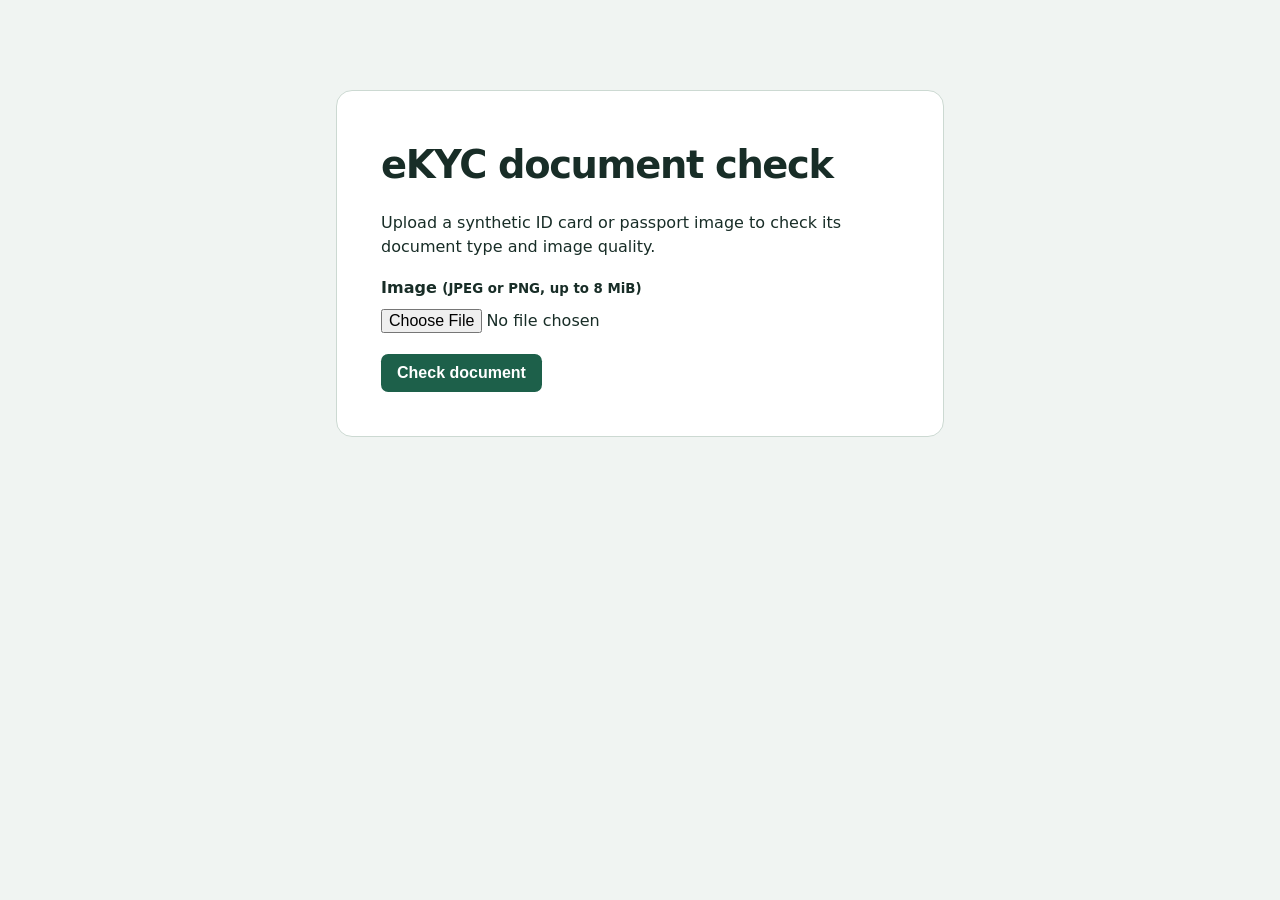
==== demo/index.html @ 20614f7d "Add Azure ML deployment and eKYC feedback demo Verified: Azure staging, proxy and review queue regre" ====
<!doctype html>
<html lang="en">
<meta charset="utf-8">
<meta name="viewport" content="width=device-width, initial-scale=1">
<title>eKYC document check</title>
<style>
  * { box-sizing: border-box; }
  body { margin: 0; background: #f0f4f2; color: #182d27; font: 1rem/1.55 system-ui, sans-serif; }
  main { width: min(38rem, calc(100% - 2rem)); margin: clamp(1rem, 10vh, 6rem) auto;
         background: white; border: 1px solid #ccd9d2; border-radius: 1rem; padding: clamp(1.2rem, 5vw, 2.75rem); }
  h1 { margin: 0; font-size: clamp(1.7rem, 5vw, 2.4rem); letter-spacing: -.035em; }
  label, button { display: block; font-weight: 650; }
  input { display: block; max-width: 100%; margin: .5rem 0 1.25rem; font: inherit; }
  button { padding: .65rem 1rem; border: 0; border-radius: .45rem; color: white; background: #1d604a; font-size: 1rem; }
  button:disabled { opacity: .6; }
  button[hidden] { display: none; }
  #report { margin-top: 1rem; }
  #message:empty { display: none; }
  dl { margin-bottom: 0; }
  dl div { display: flex; justify-content: space-between; gap: 1rem; border-top: 1px solid #ccd9d2; padding: .6rem 0; }
  dd { margin: 0; overflow-wrap: anywhere; text-align: right; font-weight: 650; }
</style>
<main>
  <h1>eKYC document check</h1>
  <p>Upload a synthetic ID card or passport image to check its document type and image quality.</p>
  <form>
    <label for="image">Image <small>(JPEG or PNG, up to 8 MiB)</small></label>
    <input id="image" type="file" accept="image/jpeg,image/png" required>
    <button>Check document</button>
  </form>
  <section aria-live="polite" aria-label="Scoring result">
    <p id="message"></p>
    <dl id="result" hidden>
      <div><dt>Document type</dt><dd id="label"></dd></div>
      <div><dt>Image quality</dt><dd id="status"></dd></div>
      <div><dt>Confidence</dt><dd id="confidence"></dd></div>
      <div><dt>Review needed</dt><dd id="needs_review"></dd></div>
    </dl>
    <button id="report" type="button" hidden>Report incorrect prediction</button>
  </section>
</main>
<script>
  const form = document.querySelector('form');
  const button = form.querySelector('button');
  const result = document.querySelector('#result');
  const message = document.querySelector('#message');
  const reportButton = document.querySelector('#report');
  const imageInput = document.querySelector('#image');
  let reportToken = null;

  imageInput.addEventListener('change', () => {
    reportToken = null;
    reportButton.hidden = true;
    result.hidden = true;
    message.textContent = '';
  });

  form.addEventListener('submit', async (event) => {
    event.preventDefault();
    result.hidden = true;
    reportToken = null;
    reportButton.hidden = true;
    message.textContent = 'Checking document…';
    button.disabled = true;
    imageInput.disabled = true;
    try {
      const image = imageInput.files[0];
      if (!image || !image.size || image.size > 8 * 1024 * 1024) {
        throw new Error('Choose an image between 1 byte and 8 MiB.');
      }
      const response = await fetch('/predict', {
        method: 'POST', headers: { 'Content-Type': image.type }, body: image
      });
      const prediction = await response.json();
      if (!response.ok) throw new Error(prediction.error);
      const fields = {
        label: prediction.label,
        status: prediction.status ?? 'Unavailable',
        confidence: typeof prediction.confidence === 'number'
          ? new Intl.NumberFormat(undefined, { style: 'percent', maximumFractionDigits: 1 }).format(prediction.confidence)
          : 'Unavailable',
        needs_review: prediction.needs_review ? 'Yes' : 'No'
      };
      for (const [field, value] of Object.entries(fields)) {
        document.getElementById(field).textContent = value;
      }
      result.hidden = false;
      reportToken = response.headers.get('X-EKYC-Report-Token');
      reportButton.hidden = !reportToken;
      const reviewStatus = response.headers.get('X-EKYC-Review-Status');
      message.textContent = ({
        queued: 'Added to the review queue.',
        not_allowlisted: 'This image is outside the mock review allowlist.'
      })[reviewStatus] ?? '';
    } catch (error) {
      message.textContent = error.message;
    } finally {
      button.disabled = false;
      imageInput.disabled = false;
    }
  });

  reportButton.addEventListener('click', async () => {
    if (!reportToken) return;
    reportButton.disabled = true;
    button.disabled = true;
    imageInput.disabled = true;
    try {
      const response = await fetch('/report', {
        method: 'POST', headers: { 'Content-Type': 'application/json' },
        body: JSON.stringify({ token: reportToken })
      });
      const result = await response.json();
      if (!response.ok) throw new Error(result.error);
      message.textContent = 'Incorrect prediction reported.';
      reportToken = null;
      reportButton.hidden = true;
    } catch (error) {
      message.textContent = error.message;
    } finally {
      reportButton.disabled = false;
      button.disabled = false;
      imageInput.disabled = false;
    }
  });
</script>
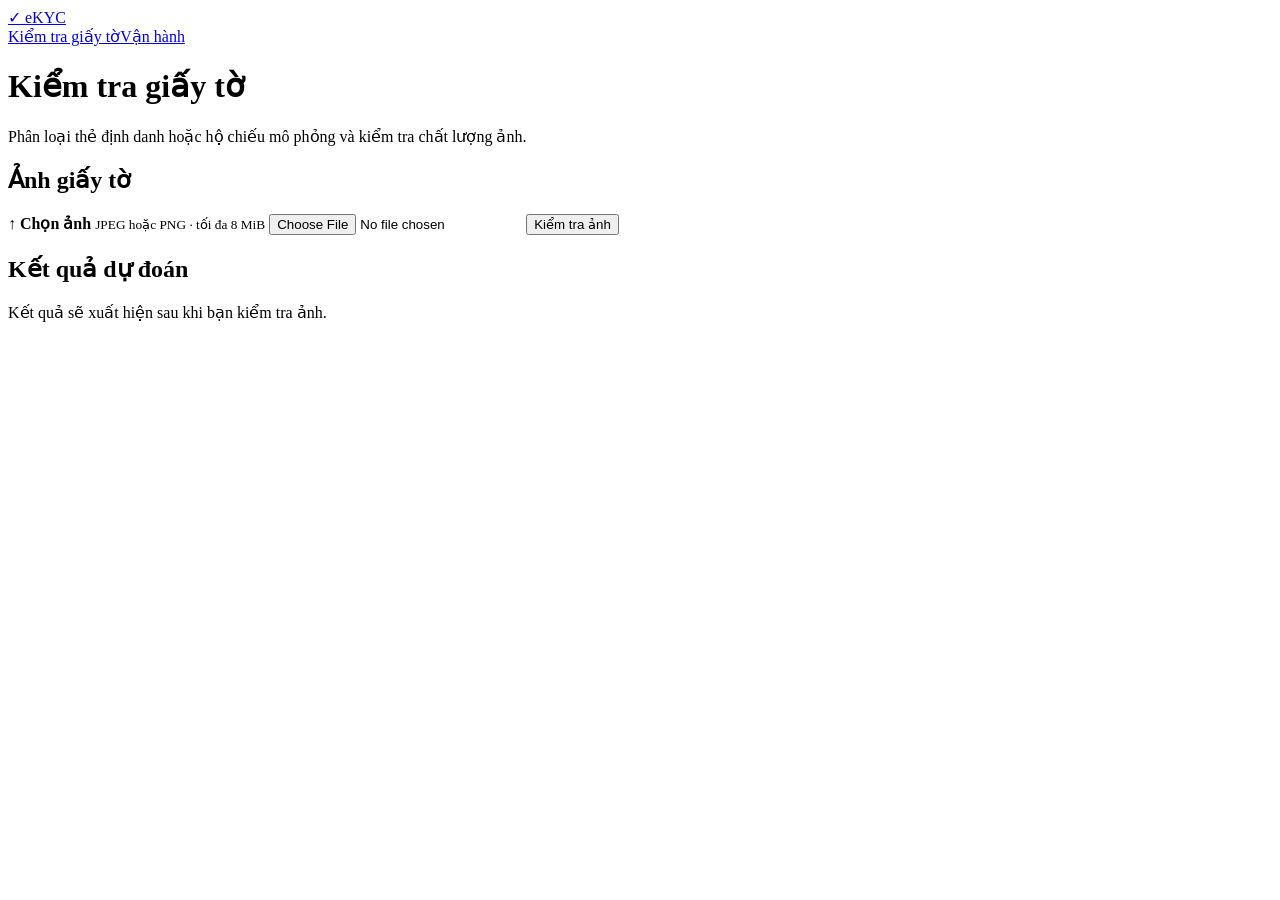
==== commit 9e676bd8: "Integrate eKYC monitoring, review, and fixed dataset splits" ====
--- a/demo/index.html
+++ b/demo/index.html
@@ -1,44 +1,47 @@
 <!doctype html>
-<html lang="en">
+<html lang="vi">
 <meta charset="utf-8">
 <meta name="viewport" content="width=device-width, initial-scale=1">
-<title>eKYC document check</title>
-<style>
-  * { box-sizing: border-box; }
-  body { margin: 0; background: #f0f4f2; color: #182d27; font: 1rem/1.55 system-ui, sans-serif; }
-  main { width: min(38rem, calc(100% - 2rem)); margin: clamp(1rem, 10vh, 6rem) auto;
-         background: white; border: 1px solid #ccd9d2; border-radius: 1rem; padding: clamp(1.2rem, 5vw, 2.75rem); }
-  h1 { margin: 0; font-size: clamp(1.7rem, 5vw, 2.4rem); letter-spacing: -.035em; }
-  label, button { display: block; font-weight: 650; }
-  input { display: block; max-width: 100%; margin: .5rem 0 1.25rem; font: inherit; }
-  button { padding: .65rem 1rem; border: 0; border-radius: .45rem; color: white; background: #1d604a; font-size: 1rem; }
-  button:disabled { opacity: .6; }
-  button[hidden] { display: none; }
-  #report { margin-top: 1rem; }
-  #message:empty { display: none; }
-  dl { margin-bottom: 0; }
-  dl div { display: flex; justify-content: space-between; gap: 1rem; border-top: 1px solid #ccd9d2; padding: .6rem 0; }
-  dd { margin: 0; overflow-wrap: anywhere; text-align: right; font-weight: 650; }
-</style>
-<main>
-  <h1>eKYC document check</h1>
-  <p>Upload a synthetic ID card or passport image to check its document type and image quality.</p>
-  <form>
-    <label for="image">Image <small>(JPEG or PNG, up to 8 MiB)</small></label>
-    <input id="image" type="file" accept="image/jpeg,image/png" required>
-    <button>Check document</button>
-  </form>
-  <section aria-live="polite" aria-label="Scoring result">
-    <p id="message"></p>
-    <dl id="result" hidden>
-      <div><dt>Document type</dt><dd id="label"></dd></div>
-      <div><dt>Image quality</dt><dd id="status"></dd></div>
-      <div><dt>Confidence</dt><dd id="confidence"></dd></div>
-      <div><dt>Review needed</dt><dd id="needs_review"></dd></div>
-    </dl>
-    <button id="report" type="button" hidden>Report incorrect prediction</button>
-  </section>
-</main>
+<title>Kiểm tra giấy tờ · eKYC</title>
+<link rel="stylesheet" href="/demo.css">
+<div class="shell">
+  <aside class="sidebar">
+    <a class="brand" href="/"><span class="brand-mark" aria-hidden="true">✓</span> eKYC</a>
+    <nav aria-label="Điều hướng chính"><a href="/" aria-current="page">Kiểm tra giấy tờ</a><a href="/monitoring">Vận hành</a></nav>
+  </aside>
+  <main>
+    <header class="heading">
+      <div><h1>Kiểm tra giấy tờ</h1><p>Phân loại thẻ định danh hoặc hộ chiếu mô phỏng và kiểm tra chất lượng ảnh.</p></div>
+    </header>
+    <div class="grid split">
+      <form class="card">
+        <h2>Ảnh giấy tờ</h2>
+        <label class="dropzone">
+          <span class="upload-icon" id="upload-icon" aria-hidden="true">↑</span>
+          <img id="preview" alt="Xem trước ảnh giấy tờ đã chọn" hidden>
+          <strong id="filename">Chọn ảnh</strong>
+          <small>JPEG hoặc PNG · tối đa 8 MiB</small>
+          <input id="image" type="file" aria-label="Chọn ảnh giấy tờ" accept="image/jpeg,image/png" required>
+        </label>
+        <button class="button primary">Kiểm tra ảnh</button>
+      </form>
+      <section class="card" aria-live="polite" aria-label="Kết quả dự đoán">
+        <div class="card-head"><h2>Kết quả dự đoán</h2><span id="review-pill" class="pill" hidden></span></div>
+        <p id="empty">Kết quả sẽ xuất hiện sau khi bạn kiểm tra ảnh.</p>
+        <div id="result" hidden>
+          <dl class="result-list">
+            <div><dt>Loại giấy tờ</dt><dd id="label"></dd></div>
+            <div><dt>Chất lượng ảnh</dt><dd id="status"></dd></div>
+            <div><dt>Độ tin cậy</dt><dd id="confidence" class="blocks"></dd></div>
+          </dl>
+        </div>
+        <p id="message" class="message" role="status"></p>
+        <div class="actions message"><button id="report" class="button" type="button" hidden>Báo dự đoán sai</button></div>
+      </section>
+    </div>
+  </main>
+</div>
+<script src="/demo/blocks.js"></script>
 <script>
   const form = document.querySelector('form');
   const button = form.querySelector('button');
@@ -46,27 +49,50 @@
   const message = document.querySelector('#message');
   const reportButton = document.querySelector('#report');
   const imageInput = document.querySelector('#image');
+  const preview = document.querySelector('#preview');
+  const reviewPill = document.querySelector('#review-pill');
+  const empty = document.querySelector('#empty');
   let reportToken = null;
+  let previewUrl;
+
+  function clearResult() {
+    result.hidden = true;
+    empty.hidden = false;
+    reportToken = null;
+    reportButton.hidden = true;
+    reviewPill.hidden = true;
+  }
 
   imageInput.addEventListener('change', () => {
-    reportToken = null;
-    reportButton.hidden = true;
-    result.hidden = true;
+    clearResult();
     message.textContent = '';
+    if (previewUrl) URL.revokeObjectURL(previewUrl);
+    const image = imageInput.files[0];
+    document.querySelector('#filename').textContent = image?.name ?? 'Chọn ảnh';
+    const canPreview = image && ['image/jpeg', 'image/png'].includes(image.type)
+      && image.size > 0 && image.size <= 8 * 1024 * 1024;
+    preview.hidden = !canPreview;
+    document.querySelector('#upload-icon').hidden = Boolean(canPreview);
+    if (canPreview) {
+      previewUrl = URL.createObjectURL(image);
+      preview.src = previewUrl;
+    } else {
+      preview.removeAttribute('src');
+      previewUrl = null;
+    }
   });
 
   form.addEventListener('submit', async (event) => {
     event.preventDefault();
-    result.hidden = true;
-    reportToken = null;
-    reportButton.hidden = true;
-    message.textContent = 'Checking document…';
+    clearResult();
+    empty.hidden = true;
+    message.textContent = 'Đang kiểm tra ảnh…';
     button.disabled = true;
     imageInput.disabled = true;
     try {
       const image = imageInput.files[0];
       if (!image || !image.size || image.size > 8 * 1024 * 1024) {
-        throw new Error('Choose an image between 1 byte and 8 MiB.');
+        throw new Error('Chọn ảnh có dung lượng từ 1 byte đến 8 MiB.');
       }
       const response = await fetch('/predict', {
         method: 'POST', headers: { 'Content-Type': image.type }, body: image
@@ -74,23 +100,25 @@
       const prediction = await response.json();
       if (!response.ok) throw new Error(prediction.error);
       const fields = {
-        label: prediction.label,
-        status: prediction.status ?? 'Unavailable',
+        label: ({ID_Card: 'Thẻ định danh', Passport: 'Hộ chiếu'})[prediction.label] ?? prediction.label,
+        status: ({Clear: 'Rõ', Blur: 'Mờ', Glare: 'Lóa', Occluded: 'Bị che'})[prediction.status] ?? 'Chưa có kết quả',
         confidence: typeof prediction.confidence === 'number'
-          ? new Intl.NumberFormat(undefined, { style: 'percent', maximumFractionDigits: 1 }).format(prediction.confidence)
-          : 'Unavailable',
-        needs_review: prediction.needs_review ? 'Yes' : 'No'
+          ? blockBar(prediction.confidence)
+          : 'Chưa có kết quả'
       };
       for (const [field, value] of Object.entries(fields)) {
         document.getElementById(field).textContent = value;
       }
       result.hidden = false;
+      reviewPill.textContent = prediction.needs_review ? 'Cần duyệt' : 'Không cần duyệt';
+      reviewPill.dataset.state = prediction.needs_review ? 'warn' : 'good';
+      reviewPill.hidden = false;
       reportToken = response.headers.get('X-EKYC-Report-Token');
       reportButton.hidden = !reportToken;
       const reviewStatus = response.headers.get('X-EKYC-Review-Status');
       message.textContent = ({
-        queued: 'Added to the review queue.',
-        not_allowlisted: 'This image is outside the mock review allowlist.'
+        queued: 'Đã đưa ảnh vào hàng đợi duyệt.',
+        not_allowlisted: 'Ảnh này không thuộc bộ ảnh mô phỏng được phép đưa vào hàng đợi.'
       })[reviewStatus] ?? '';
     } catch (error) {
       message.textContent = error.message;
@@ -112,7 +140,7 @@
       });
       const result = await response.json();
       if (!response.ok) throw new Error(result.error);
-      message.textContent = 'Incorrect prediction reported.';
+      message.textContent = 'Đã gửi báo cáo.';
       reportToken = null;
       reportButton.hidden = true;
     } catch (error) {
@@ -124,3 +152,4 @@
     }
   });
 </script>
+</html>
